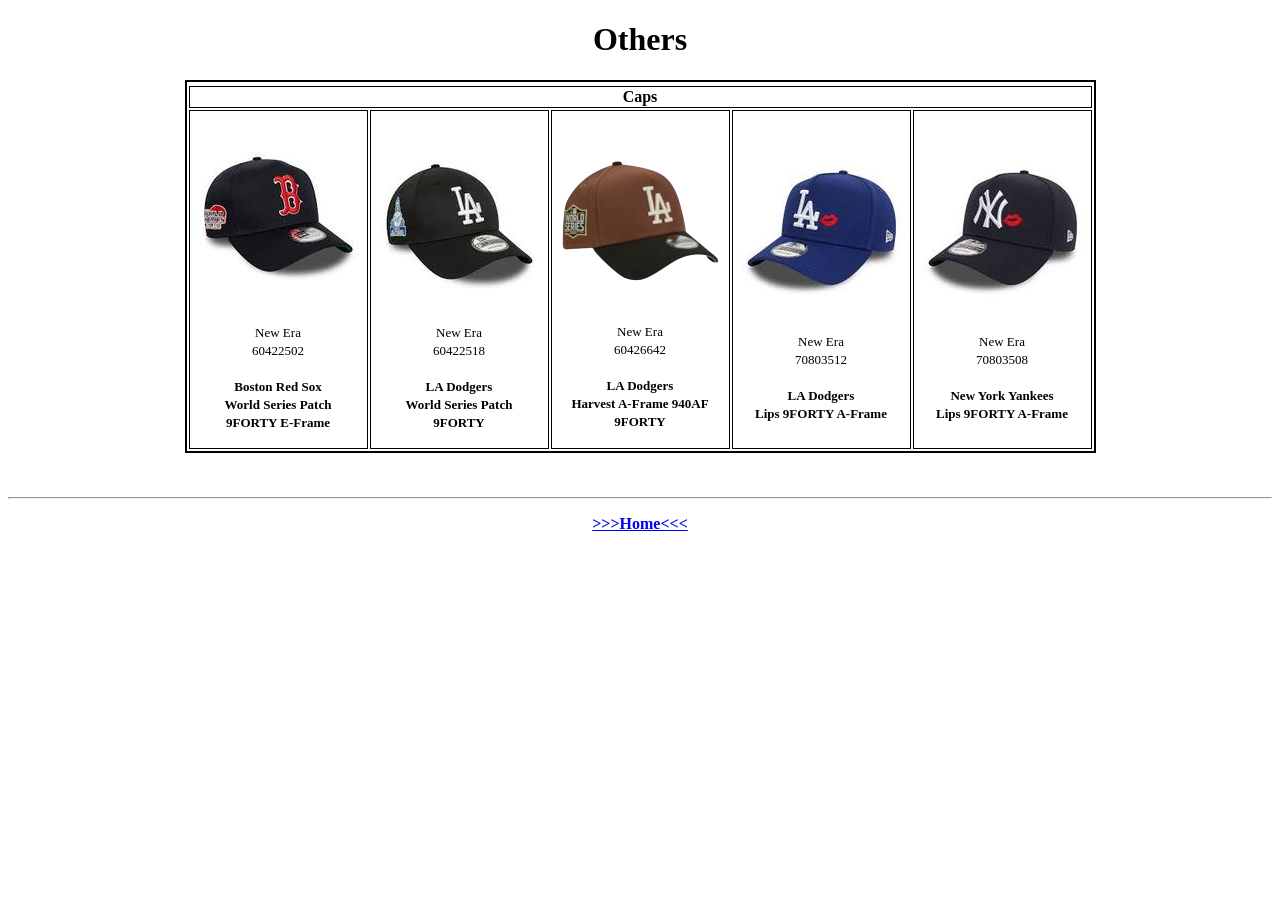
==== Others.html @ d83daee0 "Add files via upload" ====
<!DOCTYPE html> 
  <html>
  <head>
    <title>Others</title>
    <link rel="shurtcut icon" type="image/x-icon" href="Imagenes/favicon/favicon3.ico">
 </head>
 <body>
<center>
    <h1>Others</h1>
</center>

<table border="2" bordercolor="Black" align="center">
    <tr>
    <tr>
        <th colspan="6">Caps</th>
    </tr>
        <td><p align=center><img src="Imagenes/Caps/60422502.jpg" alt=""</img>
            <p align=center><font size=2>New Era<br>60422502
                            <br><br><b>Boston Red Sox<br>World Series Patch<br>9FORTY E-Frame</p></th>

        <td><p align=center><img src="Imagenes/Caps/60422518.jpg" alt=""</img>
            <p align=center><font size=2>New Era<br>60422518
                            <br><br><b>LA Dodgers<br>World Series Patch<br>9FORTY</p></th>

        <td><p align=center><img src="Imagenes/Caps/60426642.png" alt=""</img>
            <p align=center><font size=2>New Era<br>60426642
                            <br><br><b>LA Dodgers<br>Harvest A-Frame 940AF<br>9FORTY</p></th>

        <td><p align=center><img src="Imagenes/Caps/70803512.jpg" alt=""</img>
            <p align=center><font size=2>New Era<br>70803512
                            <br><br><b>LA Dodgers<br>Lips 9FORTY A-Frame</p></th>

        <td><p align=center><img src="Imagenes/Caps/70803508.jpg" alt=""</img>
            <p align=center><font size=2>New Era<br>70803508
                            <br><br><b>New York Yankees<br>Lips 9FORTY A-Frame</p></th>
</table>
        <br> <br>
        <hr>
        <P ALIGN=center><a href="Index.html"><font size=3 ><b> >>>Home<<<</b></font></a></br></p>
  </body>
  <html>
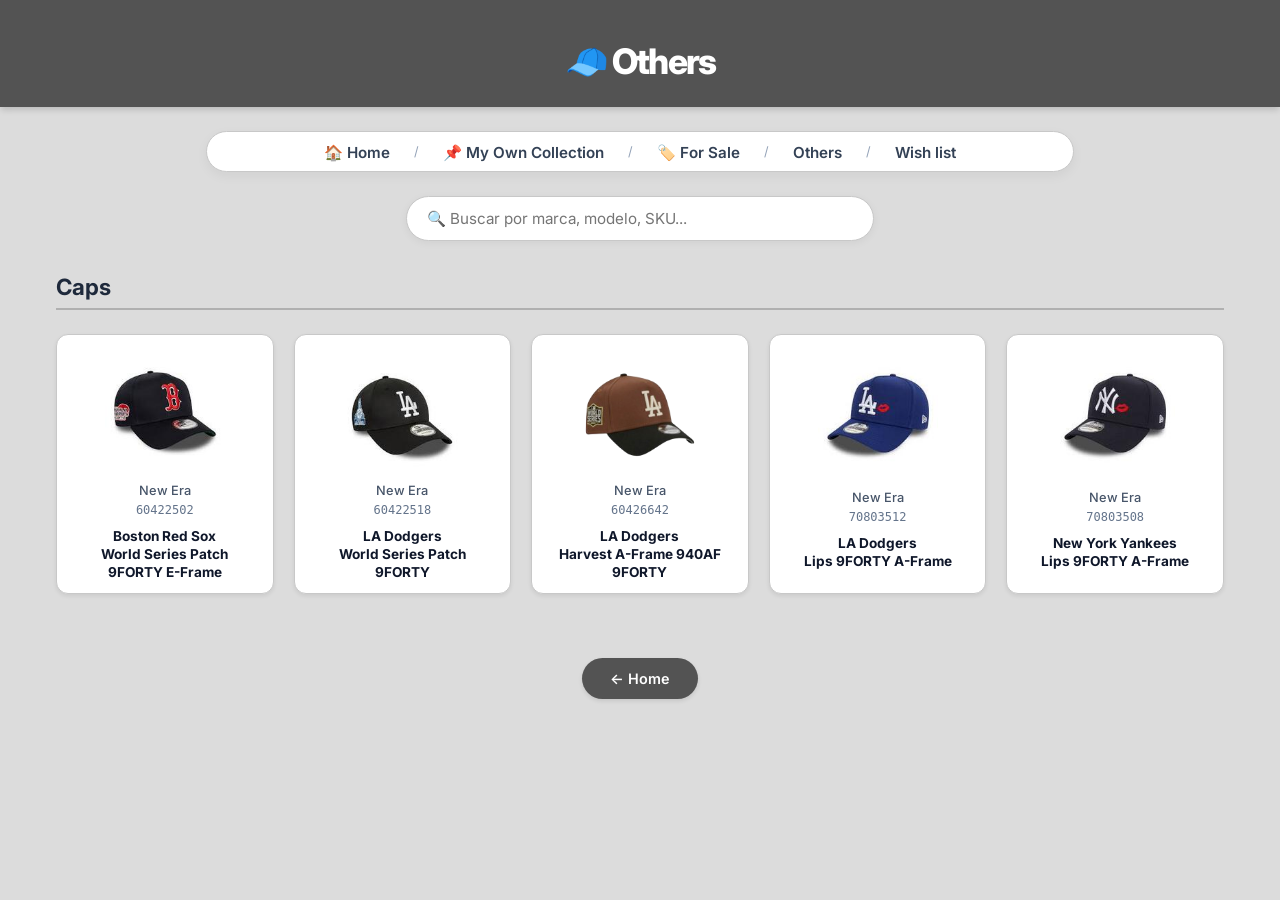
==== commit 351559e0: "Nuevo diseno" ====
--- a/Others.html
+++ b/Others.html
@@ -1,41 +1,386 @@
-<!DOCTYPE html> 
-  <html>
-  <head>
-    <title>Others</title>
-    <link rel="shurtcut icon" type="image/x-icon" href="Imagenes/favicon/favicon3.ico">
- </head>
- <body>
-<center>
-    <h1>Others</h1>
-</center>
-
-<table border="2" bordercolor="Black" align="center">
-    <tr>
-    <tr>
-        <th colspan="6">Caps</th>
-    </tr>
-        <td><p align=center><img src="Imagenes/Caps/60422502.jpg" alt=""</img>
-            <p align=center><font size=2>New Era<br>60422502
-                            <br><br><b>Boston Red Sox<br>World Series Patch<br>9FORTY E-Frame</p></th>
-
-        <td><p align=center><img src="Imagenes/Caps/60422518.jpg" alt=""</img>
-            <p align=center><font size=2>New Era<br>60422518
-                            <br><br><b>LA Dodgers<br>World Series Patch<br>9FORTY</p></th>
-
-        <td><p align=center><img src="Imagenes/Caps/60426642.png" alt=""</img>
-            <p align=center><font size=2>New Era<br>60426642
-                            <br><br><b>LA Dodgers<br>Harvest A-Frame 940AF<br>9FORTY</p></th>
-
-        <td><p align=center><img src="Imagenes/Caps/70803512.jpg" alt=""</img>
-            <p align=center><font size=2>New Era<br>70803512
-                            <br><br><b>LA Dodgers<br>Lips 9FORTY A-Frame</p></th>
-
-        <td><p align=center><img src="Imagenes/Caps/70803508.jpg" alt=""</img>
-            <p align=center><font size=2>New Era<br>70803508
-                            <br><br><b>New York Yankees<br>Lips 9FORTY A-Frame</p></th>
-</table>
-        <br> <br>
-        <hr>
-        <P ALIGN=center><a href="Index.html"><font size=3 ><b> >>>Home<<<</b></font></a></br></p>
-  </body>
-  <html>+<!DOCTYPE html>
+<html lang="es">
+<head>
+    <meta charset="UTF-8">
+    <meta name="viewport" content="width=device-width, initial-scale=1.0">
+    <title>Others - My Own Collection</title>
+    <link rel="shortcut icon" type="image/x-icon" href="Imagenes/favicon/favicon3.ico">
+    
+    <!-- Fuente moderna Google Fonts -->
+    <link rel="preconnect" href="https://fonts.googleapis.com">
+    <link rel="preconnect" href="https://fonts.gstatic.com" crossorigin>
+    <link href="https://fonts.googleapis.com/css2?family=Inter:wght@400;600;800&display=swap" rel="stylesheet">
+
+    <style>
+        * {
+            margin: 0;
+            padding: 0;
+            box-sizing: border-box;
+        }
+
+        /* Fondo general gris claro */
+        body {
+            font-family: 'Inter', system-ui, -apple-system, sans-serif;
+            background-color: #dcdcdc; 
+            color: #1e293b;
+            padding-bottom: 3rem;
+            display: flex;
+            flex-direction: column;
+            align-items: center;
+            min-height: 100vh;
+        }
+
+        /* Cabecera superior gris oscura */
+        header {
+            width: 100%;
+            background-color: #535353;
+            padding: 2.5rem 1rem 1.5rem 1rem;
+            text-align: center;
+            box-shadow: 0 4px 6px -1px rgba(0, 0, 0, 0.15);
+        }
+
+        h1 {
+            font-size: 2.2rem;
+            font-weight: 800;
+            letter-spacing: -0.05em;
+            color: #ffffff;
+        }
+
+        /* Menú de Navegación */
+        nav {
+            width: 100%;
+            max-width: 900px;
+            margin: 1.5rem 0 1rem 0;
+            padding: 0 1rem;
+        }
+
+        .menu {
+            display: flex;
+            justify-content: center;
+            align-items: center;
+            gap: 0.5rem;
+            flex-wrap: wrap;
+            list-style: none;
+            background: #ffffff;
+            padding: 0.6rem 1.2rem;
+            border-radius: 9999px;
+            border: 1px solid #c8c8c8;
+            box-shadow: 0 4px 12px rgba(0, 0, 0, 0.05);
+        }
+
+        .menu a {
+            color: #334155;
+            text-decoration: none;
+            font-weight: 600;
+            font-size: 0.95rem;
+            padding: 0.5rem 1rem;
+            border-radius: 9999px;
+            transition: all 0.2s ease;
+        }
+
+        .menu a:hover {
+            color: #ffffff;
+            background-color: #535353;
+        }
+
+        .separator {
+            color: #94a3b8;
+            font-size: 0.8rem;
+            user-select: none;
+        }
+
+        /* Buscador */
+        .search-container {
+            width: 100%;
+            max-width: 500px;
+            margin: 0.5rem 0 2rem 0;
+            padding: 0 1rem;
+        }
+
+        .search-input {
+            width: 100%;
+            padding: 0.75rem 1.25rem;
+            font-size: 0.95rem;
+            font-family: inherit;
+            border-radius: 9999px;
+            border: 1px solid #c8c8c8;
+            background-color: #ffffff;
+            box-shadow: 0 2px 8px rgba(0, 0, 0, 0.05);
+            outline: none;
+            transition: all 0.2s ease;
+        }
+
+        .search-input:focus {
+            border-color: #535353;
+            box-shadow: 0 4px 12px rgba(0, 0, 0, 0.12);
+        }
+
+        /* Contenedor principal */
+        .collection-container {
+            width: 100%;
+            max-width: 1200px;
+            padding: 0 1rem;
+        }
+
+        /* Títulos de Categoría */
+        .category-title {
+            font-size: 1.4rem;
+            font-weight: 700;
+            color: #1e293b;
+            border-bottom: 2px solid #b0b0b0;
+            padding-bottom: 0.5rem;
+            margin: 2.5rem 0 1.5rem 0;
+        }
+
+        .category-title:first-of-type {
+            margin-top: 0;
+        }
+
+        /* Layout Grid Responsive */
+        .items-grid {
+            display: grid;
+            grid-template-columns: repeat(auto-fill, minmax(180px, 1fr)); 
+            gap: 1.25rem;
+        }
+
+        /* Tarjetas de artículos (Gorras / Zapatillas) */
+        .item-card {
+            background-color: #ffffff;
+            border: 1px solid #c8c8c8;
+            border-radius: 12px;
+            padding: 1rem;
+            text-align: center;
+            display: flex;
+            flex-direction: column;
+            align-items: center;
+            justify-content: space-between;
+            height: 260px; /* Altura fija uniforme para todas las tarjetas */
+            transition: transform 0.2s ease, box-shadow 0.2s ease;
+            box-shadow: 0 2px 4px rgba(0, 0, 0, 0.08);
+        }
+
+        .item-card:hover {
+            transform: translateY(-4px);
+            box-shadow: 0 10px 15px -3px rgba(0, 0, 0, 0.15);
+        }
+
+        .item-card img {
+            width: 100%;
+            height: 120px;
+            object-fit: contain;
+            margin-bottom: 0.75rem;
+        }
+
+        .item-info {
+            font-size: 0.85rem;
+            line-height: 1.3;
+            width: 100%;
+            display: flex;
+            flex-direction: column;
+            justify-content: center;
+            flex-grow: 1;
+        }
+
+        .brand-name {
+            color: #475569;
+            font-size: 0.8rem;
+            font-weight: 500;
+        }
+
+        .sku {
+            color: #64748b;
+            font-size: 0.75rem;
+            font-family: monospace;
+            margin: 0.2rem 0;
+        }
+
+        .item-details {
+            color: #0f172a;
+            font-weight: 700;
+            margin-top: 0.4rem;
+            display: block;
+        }
+
+        /* Botón de navegación inferior */
+        .footer-nav {
+            margin-top: 4rem;
+            text-align: center;
+        }
+
+        .btn-home {
+            display: inline-block;
+            color: #ffffff;
+            text-decoration: none;
+            background: #535353;
+            padding: 0.75rem 1.75rem;
+            border-radius: 9999px;
+            font-weight: 600;
+            font-size: 0.9rem;
+            transition: all 0.2s ease;
+            box-shadow: 0 2px 4px rgba(0,0,0,0.1);
+        }
+
+        .btn-home:hover {
+            background: #383838;
+            transform: translateY(-2px);
+        }
+
+        /* Adaptación a dispositivos móviles */
+        @media (max-width: 640px) {
+            h1 {
+                font-size: 1.8rem;
+            }
+
+            .menu {
+                border-radius: 16px;
+                flex-direction: column;
+                gap: 0.25rem;
+                padding: 0.75rem;
+            }
+
+            .separator {
+                display: none;
+            }
+
+            .menu li {
+                width: 100%;
+            }
+
+            .menu a {
+                width: 100%;
+                display: block;
+                text-align: center;
+            }
+        }
+    </style>
+</head>
+<body>
+
+    <!-- Encabezado -->
+    <header>
+        <h1>🧢 Others</h1>
+    </header>
+
+    <!-- Navegación Principal -->
+    <nav>
+        <ul class="menu">
+            <li><a href="index.html">🏠 Home</a></li>
+            <li class="separator">/</li>
+            <li><a href="Store.html">📌 My Own Collection</a></li>
+            <li class="separator">/</li>
+            <li><a href="Sold.html">🏷️ For Sale</a></li>
+            <li class="separator">/</li>
+            <li><a href="Others.html">Others</a></li>
+            <li class="separator">/</li>
+            <li><a href="website_homepage.htm">Wish list</a></li>
+        </ul>
+    </nav>
+
+    <!-- Buscador -->
+    <div class="search-container">
+        <input type="text" id="searchInput" class="search-input" placeholder="🔍 Buscar por marca, modelo, SKU..." onkeyup="filterSneakers()">
+    </div>
+    
+    <!-- Contenido Principal -->
+    <main class="collection-container">
+
+        <!-- CATEGORÍA: Caps -->
+        <h2 class="category-title">Caps</h2>
+        <div class="items-grid">
+
+            <div class="item-card">
+                <img src="Imagenes/Caps/60422502.jpg" alt="New Era Boston Red Sox">
+                <div class="item-info">
+                    <div class="brand-name">New Era</div>
+                    <div class="sku">60422502</div>
+                    <strong class="item-details">Boston Red Sox<br>World Series Patch<br>9FORTY E-Frame</strong>
+                </div>
+            </div>
+
+            <div class="item-card">
+                <img src="Imagenes/Caps/60422518.jpg" alt="New Era LA Dodgers">
+                <div class="item-info">
+                    <div class="brand-name">New Era</div>
+                    <div class="sku">60422518</div>
+                    <strong class="item-details">LA Dodgers<br>World Series Patch<br>9FORTY</strong>
+                </div>
+            </div>
+
+            <div class="item-card">
+                <img src="Imagenes/Caps/60426642.png" alt="New Era LA Dodgers Harvest">
+                <div class="item-info">
+                    <div class="brand-name">New Era</div>
+                    <div class="sku">60426642</div>
+                    <strong class="item-details">LA Dodgers<br>Harvest A-Frame 940AF<br>9FORTY</strong>
+                </div>
+            </div>
+
+            <div class="item-card">
+                <img src="Imagenes/Caps/70803512.jpg" alt="New Era LA Dodgers Lips">
+                <div class="item-info">
+                    <div class="brand-name">New Era</div>
+                    <div class="sku">70803512</div>
+                    <strong class="item-details">LA Dodgers<br>Lips 9FORTY A-Frame</strong>
+                </div>
+            </div>
+
+            <div class="item-card">
+                <img src="Imagenes/Caps/70803508.jpg" alt="New Era NY Yankees Lips">
+                <div class="item-info">
+                    <div class="brand-name">New Era</div>
+                    <div class="sku">70803508</div>
+                    <strong class="item-details">New York Yankees<br>Lips 9FORTY A-Frame</strong>
+                </div>
+            </div>
+
+        </div>
+
+    </main>
+
+    <!-- Pie de página con botón de navegación -->
+    <footer class="footer-nav">
+        <a href="index.html" class="btn-home">← Home</a>
+    </footer>
+
+    <!-- Script de filtrado en tiempo real -->
+    <script>
+        function filterSneakers() {
+            const input = document.getElementById('searchInput').value.toLowerCase().trim();
+            const cards = document.querySelectorAll('.item-card');
+            const categories = document.querySelectorAll('.category-title');
+            const grids = document.querySelectorAll('.items-grid');
+
+            cards.forEach(card => {
+                // Obtener todo el texto de la tarjeta + atributo alt de la imagen
+                const imgAlt = card.querySelector('img') ? card.querySelector('img').alt.toLowerCase() : '';
+                const cardText = card.innerText.toLowerCase() + ' ' + imgAlt;
+
+                if (cardText.includes(input)) {
+                    card.style.display = 'flex';
+                } else {
+                    card.style.display = 'none';
+                }
+            });
+
+            // Ocultar categorías vacías si no hay resultados en ellas
+            grids.forEach((grid, index) => {
+                let hasVisible = false;
+                grid.querySelectorAll('.item-card').forEach(card => {
+                    if (card.style.display !== 'none') {
+                        hasVisible = true;
+                    }
+                });
+
+                if (hasVisible) {
+                    grid.style.display = 'grid';
+                    if (categories[index]) categories[index].style.display = 'block';
+                } else {
+                    grid.style.display = 'none';
+                    if (categories[index]) categories[index].style.display = 'none';
+                }
+            });
+        }
+    </script>
+
+</body>
+</html>
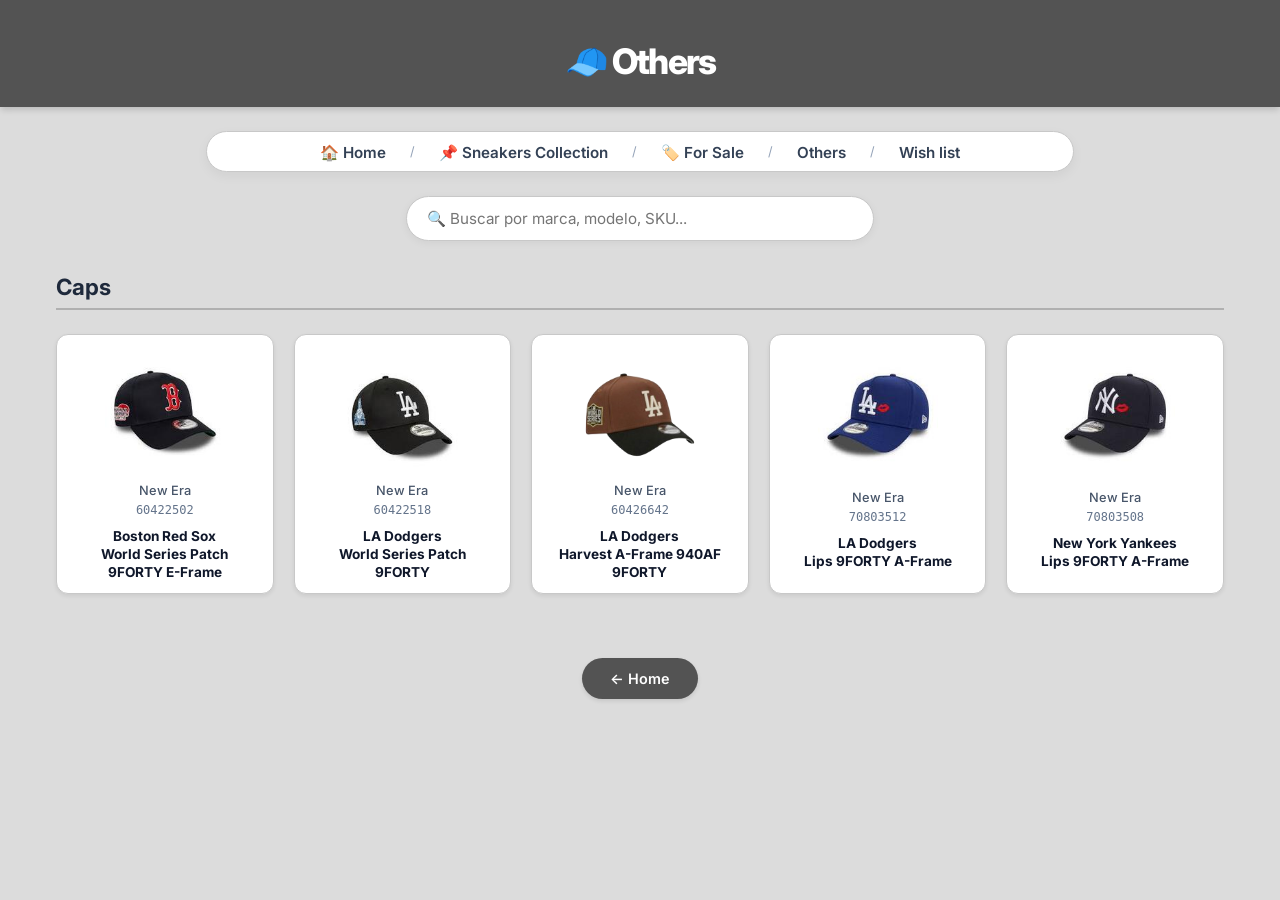
==== commit d077e981: "Imagenes modificadas y index" ====
--- a/Others.html
+++ b/Others.html
@@ -266,7 +266,7 @@
         <ul class="menu">
             <li><a href="index.html">🏠 Home</a></li>
             <li class="separator">/</li>
-            <li><a href="Store.html">📌 My Own Collection</a></li>
+            <li><a href="Store.html">📌 Sneakers Collection</a></li>
             <li class="separator">/</li>
             <li><a href="Sold.html">🏷️ For Sale</a></li>
             <li class="separator">/</li>
